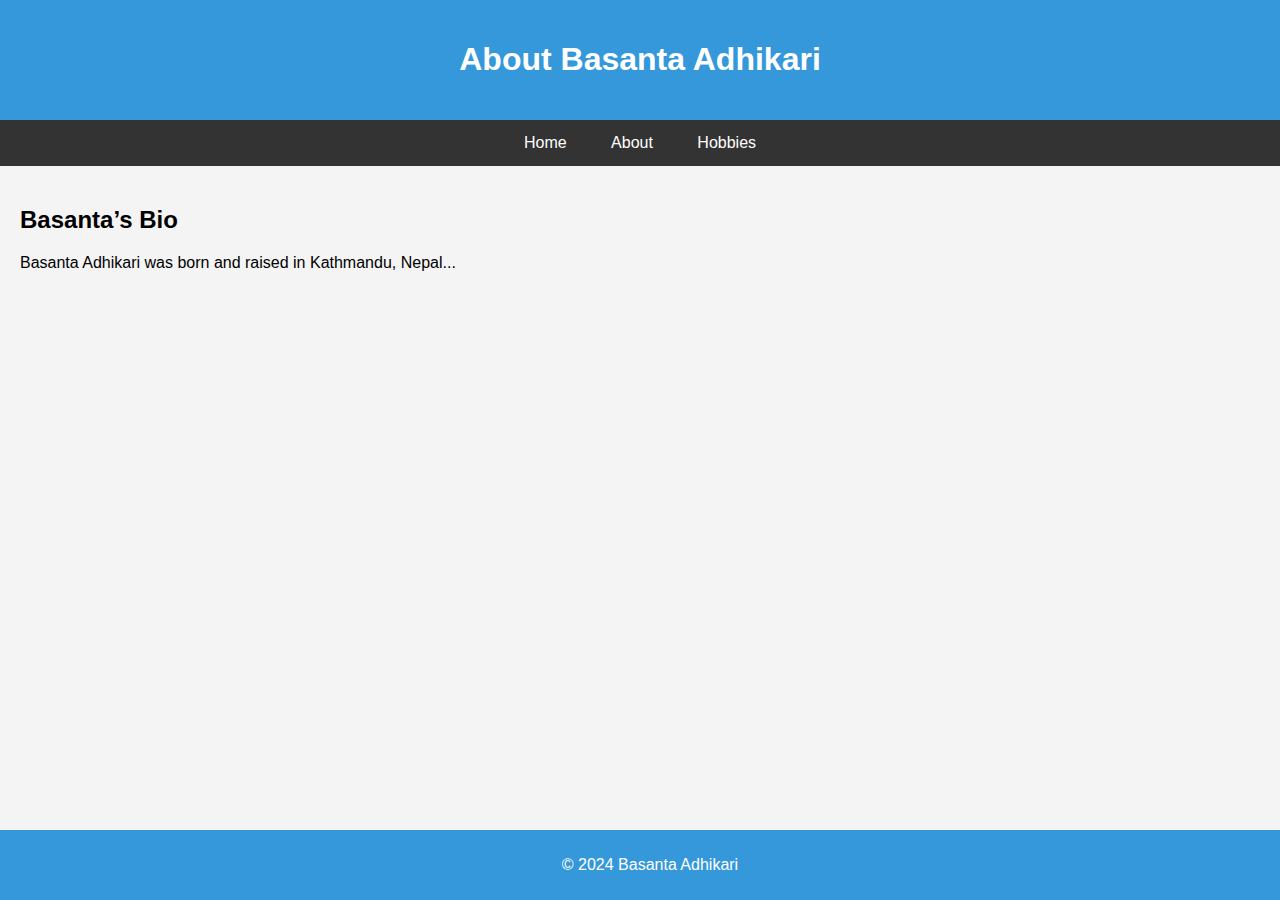
==== about.html @ d1458076 "3 pages initiated" ====
<!DOCTYPE html>
<html lang="en">
<head>
    <meta charset="UTF-8">
    <meta name="viewport" content="width=device-width, initial-scale=1.0">
    <title>About Basanta Adhikari</title>
    <link rel="stylesheet" href="style.css">
</head>
<body>
    <header>
        <h1>About Basanta Adhikari</h1>
    </header>
    
    <nav>
        <a href="index.html">Home</a>
        <a href="about.html">About</a>
        <a href="hobbies.html">Hobbies</a>
    </nav>
    
    <main>
        <h2>Basanta’s Bio</h2>
        <p>Basanta Adhikari was born and raised in Kathmandu, Nepal...</p>
    </main>
    
    <footer>
        <p>&copy; 2024 Basanta Adhikari</p>
    </footer>
</body>
</html>
---- style.css ----
/* Global Styles */
body {
    font-family: Arial, sans-serif;
    margin: 0;
    padding: 0;
    background-color: #f4f4f4;
}

header {
    background-color: #3498db;
    color: white;
    padding: 20px;
    text-align: center;
}

nav {
    background-color: #333;
    overflow: hidden;
    text-align: center;
}

nav a {
    display: inline-block;
    color: white;
    padding: 14px 20px;
    text-decoration: none;
}

nav a:hover {
    background-color: #ddd;
    color: black;
}

main {
    padding: 20px;
}

footer {
    background-color: #3498db;
    color: white;
    text-align: center;
    padding: 10px;
    position: fixed;
    width: 100%;
    bottom: 0;
}
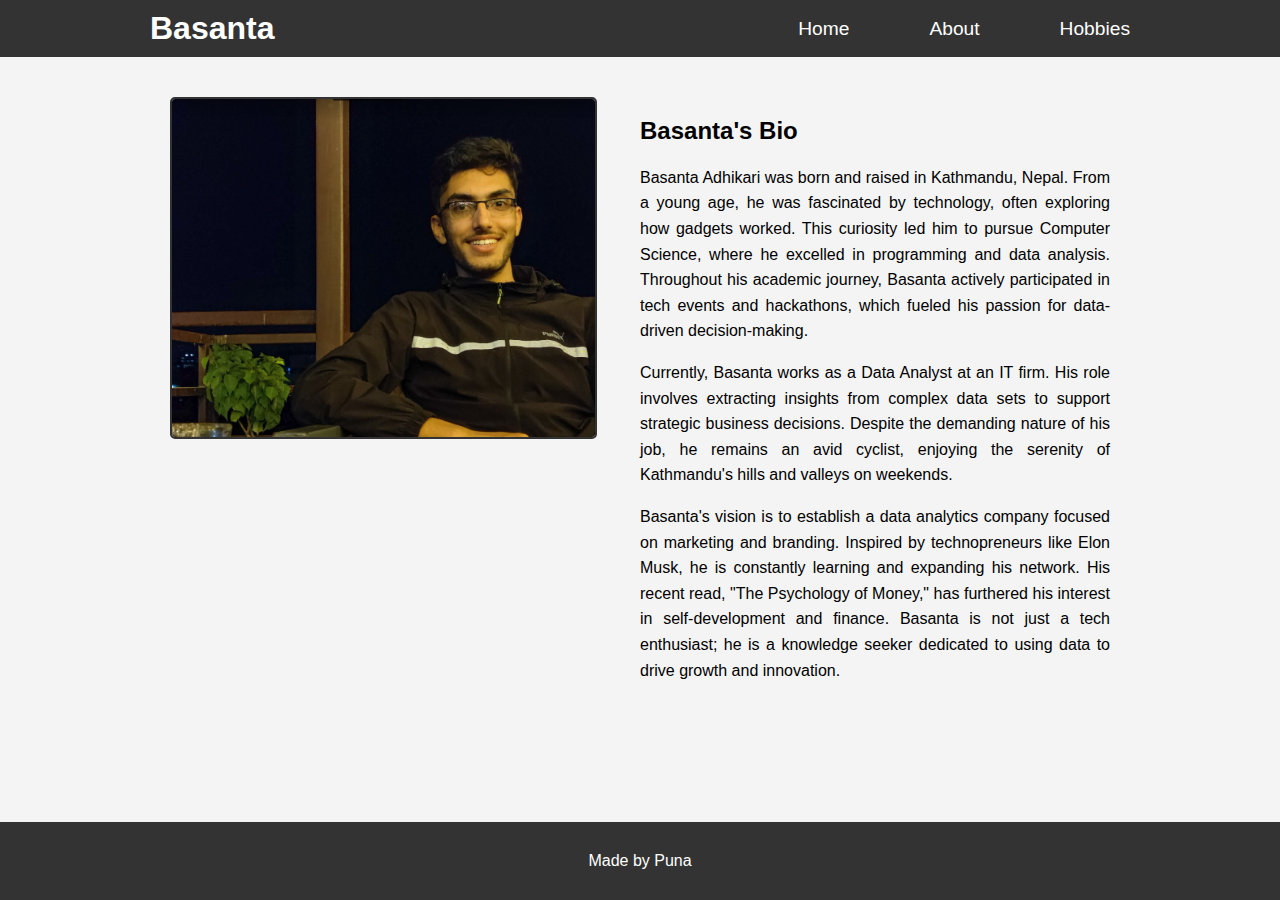
==== commit 813ca2a8: "accroding to UI" ====
--- a/about.html
+++ b/about.html
@@ -3,27 +3,40 @@
 <head>
     <meta charset="UTF-8">
     <meta name="viewport" content="width=device-width, initial-scale=1.0">
-    <title>About Basanta Adhikari</title>
+    <title>About Basanta</title>
     <link rel="stylesheet" href="style.css">
 </head>
 <body>
     <header>
-        <h1>About Basanta Adhikari</h1>
+        <h1>Basanta</h1>
+        <nav>
+            <a href="index.html">Home</a>
+            <a href="about.html">About</a>
+            <a href="hobbies.html">Hobbies</a>
+        </nav>
     </header>
-    
-    <nav>
-        <a href="index.html">Home</a>
-        <a href="about.html">About</a>
-        <a href="hobbies.html">Hobbies</a>
-    </nav>
-    
-    <main>
-        <h2>Basanta’s Bio</h2>
-        <p>Basanta Adhikari was born and raised in Kathmandu, Nepal...</p>
-    </main>
-    
+
+    <div class="container bio-content">
+        <img src="images/about image.png" alt="Basanta Bio">
+        <div class="bio-text">
+            <h2>Basanta's Bio</h2>
+            <p>
+                Basanta Adhikari was born and raised in Kathmandu, Nepal. From a young age, he was fascinated by technology, often exploring how gadgets worked. This curiosity led him to pursue Computer Science, where he excelled in programming and data analysis. Throughout his academic journey, Basanta actively participated in tech events and hackathons, which fueled his passion for data-driven decision-making.
+
+            </p>
+            <p>
+                Currently, Basanta works as a Data Analyst at an IT firm. His role involves extracting insights from complex data sets to support strategic business decisions. Despite the demanding nature of his job, he remains an avid cyclist, enjoying the serenity of Kathmandu's hills and valleys on weekends.
+
+            </p>
+            <p>
+                Basanta's vision is to establish a data analytics company focused on marketing and branding. Inspired by technopreneurs like Elon Musk, he is constantly learning and expanding his network. His recent read, "The Psychology of Money," has furthered his interest in self-development and finance. Basanta is not just a tech enthusiast; he is a knowledge seeker dedicated to using data to drive growth and innovation.
+            </p>
+            
+        </div>
+    </div>
+
     <footer>
-        <p>&copy; 2024 Basanta Adhikari</p>
+        <p>Made by Puna</p>
     </footer>
 </body>
 </html>
--- a/style.css
+++ b/style.css
@@ -1,46 +1,153 @@
-/* Global Styles */
+/* General styles for all pages */
 body {
     font-family: Arial, sans-serif;
     margin: 0;
     padding: 0;
     background-color: #f4f4f4;
+    min-height: 100vh;
+    display: flex;
+    flex-direction: column;
 }
 
 header {
-    background-color: #3498db;
+    background-color: #333;
     color: white;
+    padding: 10px 150px;
+    display: flex;
+    justify-content: space-between;
+    align-items: center;
+}
+
+header h1 {
+    margin: 0;
+    font-size: 2em;
+}
+
+nav {
+    display: flex;
+    gap: 80px;
+}
+
+nav a {
+    color: white;
+    text-decoration: none;
+    font-size: 1.2em;
+}
+
+nav a:hover {
+    text-decoration: underline;
+}
+
+.container {
+    max-width: 1200px;
+    margin: 0 150px;
     padding: 20px;
+    flex-grow: 1; /* Allow content to grow */
+    min-height: 70vh; /* Minimum height to ensure footer stays at the bottom */
+}
+
+.image-circle {
+    display: block;
+    width: 200px;
+    height: 200px;
+    border-radius: 50%;
+    margin: 20px auto;
+    border: 2px solid #333;
+}
+
+.bio-content {
+    display: flex;
+    align-items: flex-start;
+    justify-content: space-between;
+    margin-top: 20px;
+}
+
+.bio-content img {
+    width: 45%;
+    height: auto;
+    border: 2px solid #333;
+    border-radius: 5px;
+}
+
+.bio-content .bio-text {
+    width: 50%;
+    margin-left: 20px;
+    text-align: justify;
+}
+
+.home-gallery {
+    display: flex;
+    justify-content: space-between;
+    margin-top: 20px;
+}
+
+.home-gallery .home-item {
+    text-align: justify;
+    width: 30%;
+}
+
+.home-gallery .home-item img {
+    width: 100%;
+    height: 250px;
+    border: 2px solid #333;
+    border-radius: 5px;
+}
+
+.home-gallery .home-item p {
+    margin-top: 5px;
+}
+
+.hobbies-content {
+    margin-top: 20px;
     text-align: center;
 }
 
-nav {
+.hobbies-gallery {
+    display: flex;
+    justify-content: space-around;
+    margin-top: 20px;
+}
+
+.hobbies-gallery .hobby-item {
+    text-align: justify;
+    width: 30%;
+}
+
+.hobbies-gallery .hobby-item img {
+    width: 100%;
+    /* height: 150px; */
+    border: 2px solid #333;
+    border-radius: 5px;
+}
+
+.hobbies-gallery .hobby-item p {
+    margin-top: 5px;
+}
+
+footer {
     background-color: #333;
-    overflow: hidden;
+    color: white;
+    text-align: center;
+    padding: 10px 0;
+    margin-top: 20px; /* Add space above footer */
+}
+
+p {
+    line-height: 1.6;
+}
+
+/* Home page specific styles */
+.home-content {
     text-align: center;
 }
 
-nav a {
-    display: inline-block;
-    color: white;
-    padding: 14px 20px;
-    text-decoration: none;
+.home-content img {
+    display: block;
+    width: 400px;
+    height: 400px;
+    margin: 30px auto;
 }
 
-nav a:hover {
-    background-color: #ddd;
-    color: black;
+.home-gallery img {
+    margin-bottom: 10px;
 }
-
-main {
-    padding: 20px;
-}
-
-footer {
-    background-color: #3498db;
-    color: white;
-    text-align: center;
-    padding: 10px;
-    position: fixed;
-    width: 100%;
-    bottom: 0;
-}
